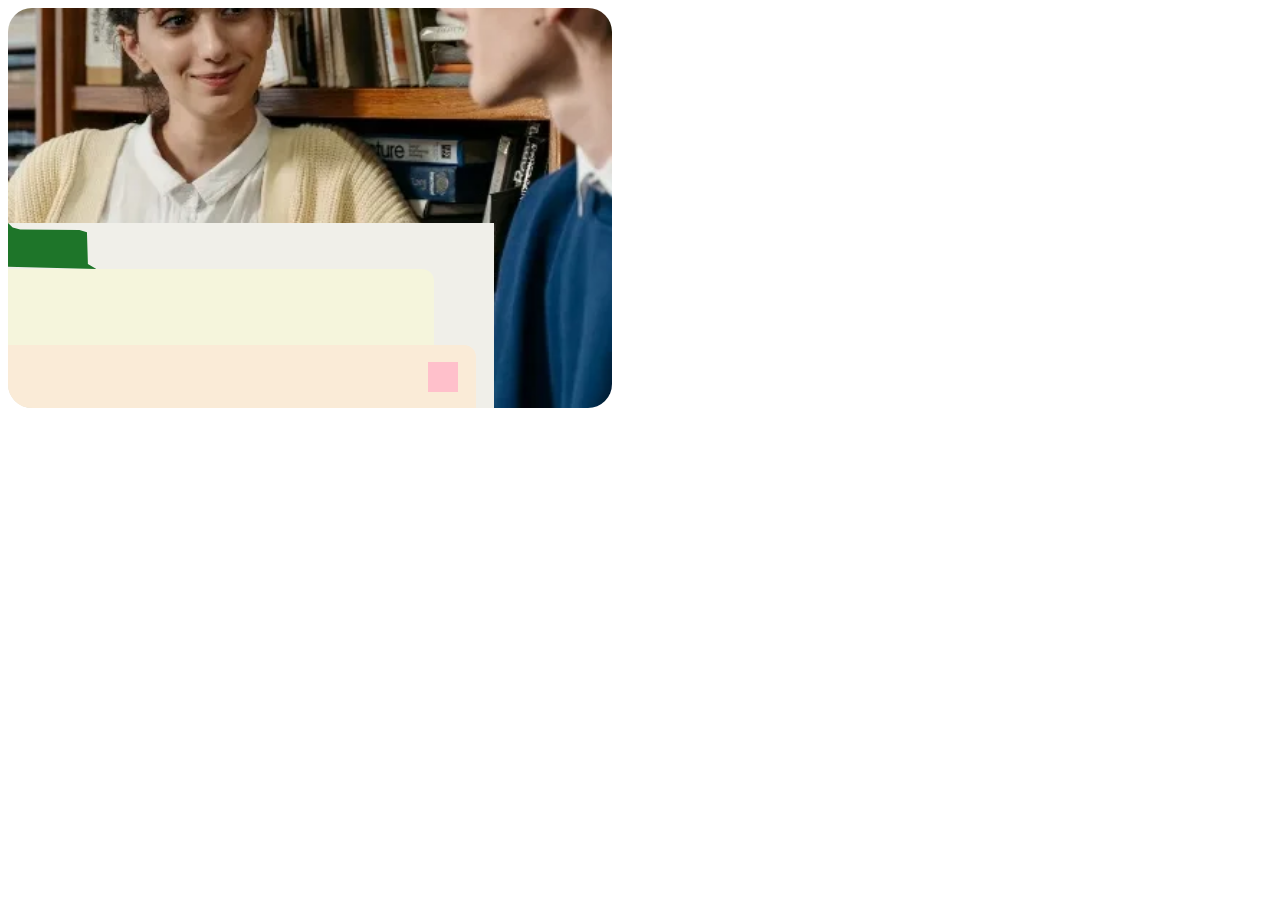
==== source/inset-card.html @ b499da46 "31/01" ====
<!DOCTYPE html>
<html lang="ru">
<head>
  <meta charset="UTF-8">
  <meta name="viewport" content="width=device-width, initial-scale=1.0">
  <meta name="robots" content="noindex, nofollow">
  <title>Плашка для текста в впуклыми углами</title>

  <!-- scss -->
  <link rel="stylesheet" href="sass/style.scss">
  <link rel="stylesheet" href="sass/nebo.scss">

  <style>
  .inset-card {
    position: relative;
    width: 604px;
    height: 400px;
    overflow: hidden;
    border-radius: 24px;
  }

  .inset-card__image-wrapper {
    width: 100%;
    height: 100%;
  }

  .inset-card__image {
    width: 100%;
    height: 100%;
    object-fit: cover;
    display: block;
  }

  .inset-card__content-wrapper {
    position: absolute;
    left: 0;
    bottom: 0;
    width: 486px;
    display: flex;
    flex-direction: column;
    background: #f0efe9;
  }

  .inset-card__date {
    background: rgb(30, 117, 41);
    width: 94px;
    height: 46px;
  }

  .inset-card__title {
    background: beige;
    width: 426px;
    height: 76px;
    border-radius: 0 12px 0 0;
  }

  .inset-card__bottom {
    background: antiquewhite;
    display: flex;
    align-items: center;
    width: 468px;
    height: 63px;
    border-radius: 0 12px 0 0;
  }

  .inset-card__button {
    width: 30px;
    height: 30px;
    background: pink;
    position: relative;
    left: 420px;
    display: flex;
  }

.date-pill {
  clip-path: polygon(
    0% 0%,
    5% 10%,
    13% 14%,
    76% 15%,
    84% 20%,
    85% 89%,
    94% 100%,
    0% 95%);
}

 </style>
</head>

<body>
  <main class="inset-card">
    <div class="inset-card__image-wrapper">
      <picture>
        <source
          media="(min-width: 1440px)"
          type="image/webp"
          srcset="
              img/inset/01-hor@1x.webp 1x,
              img/inset/01-hor@2x.webp 2x
            "
        >
        <source
          type="image/webp"
          srcset="
            img/inset/01-vert@1x.webp 1x,
            img/inset/01-vert@2x.webp 2x
          "
        >
        <img
          class="inset-card__image"
          src="img/inset/01-vert@1x.png"
          srcset="
            img/inset/01-vert@1x.png 1x,
            img/inset/01-vert@2x.png 2x
          "
          alt=""
        >
      </picture>
    </div>
    <div class="inset-card__content-wrapper">
      <div class="inset-card__date date-pill"></div>
      <div class="inset-card__title"></div>
      <div class="inset-card__bottom">
        <div class="inset-card__text"></div>
        <div class="inset-card__button">
          <a class="button" href="#"></a>
        </div>
      </div>
    </div>
  </main>
</body>
</html>
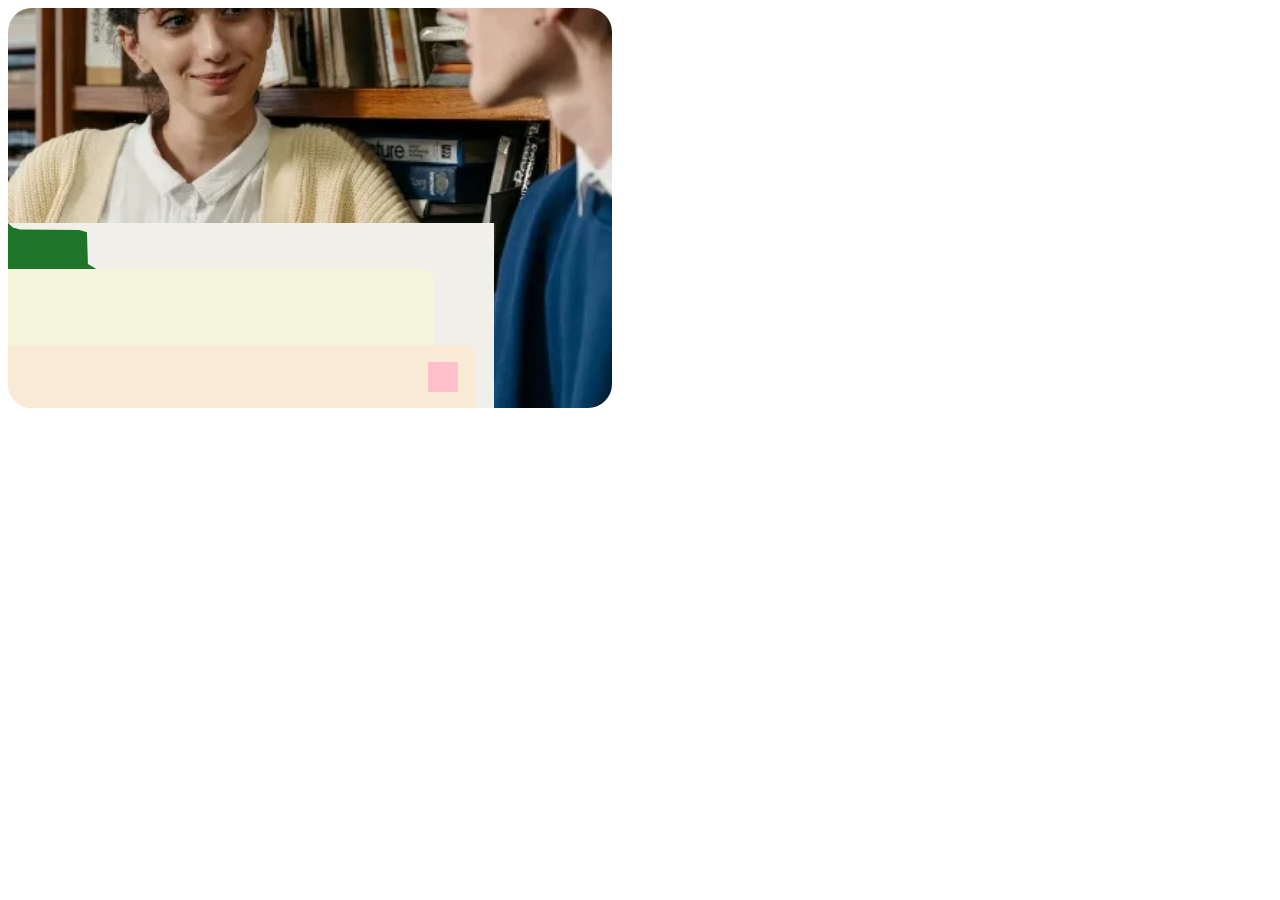
==== commit 764fb9ab: "21/01 (2)" ====
--- a/source/inset-card.html
+++ b/source/inset-card.html
@@ -81,7 +81,7 @@
     84% 20%,
     85% 89%,
     94% 100%,
-    0% 95%);
+    0% 100%);
 }
 
  </style>
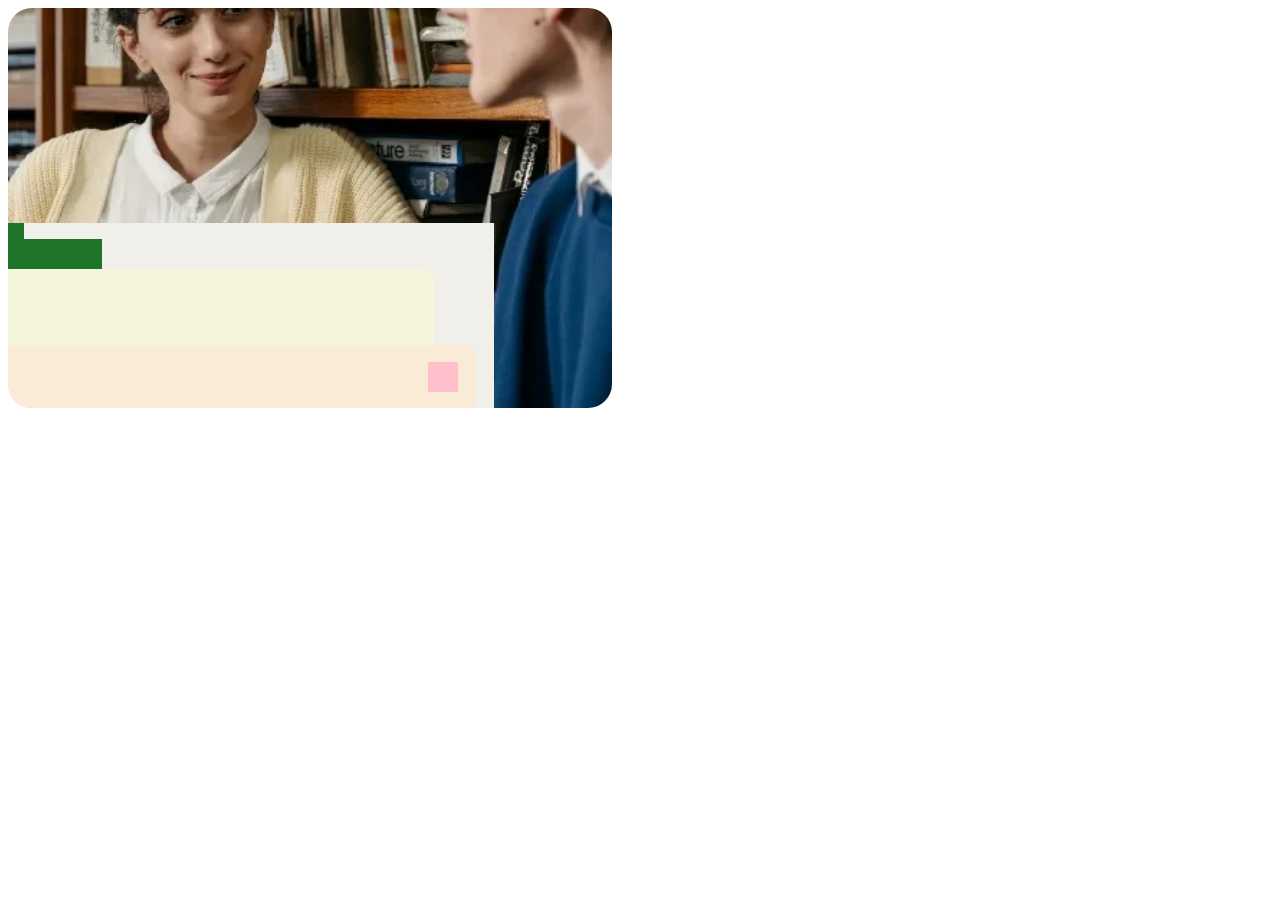
==== commit 251073e3: "03/02" ====
--- a/source/inset-card.html
+++ b/source/inset-card.html
@@ -72,7 +72,7 @@
     display: flex;
   }
 
-.date-pill {
+/* .date-pill {
   clip-path: polygon(
     0% 0%,
     5% 10%,
@@ -82,6 +82,19 @@
     85% 89%,
     94% 100%,
     0% 100%);
+} */
+
+.cut {
+  clip-path: polygon(
+    0 0,          /* левый верх */
+    16px 0,       /* идём вправо — начало среза */
+    16px 16px,    /* вниз — глубина среза */
+    94px 16px,    /* вправо до края */
+    94px 46px,    /* правый низ */
+    0 46px        /* левый низ */
+
+
+  );
 }
 
  </style>
@@ -118,7 +131,7 @@
       </picture>
     </div>
     <div class="inset-card__content-wrapper">
-      <div class="inset-card__date date-pill"></div>
+      <div class="inset-card__date cut"></div>
       <div class="inset-card__title"></div>
       <div class="inset-card__bottom">
         <div class="inset-card__text"></div>
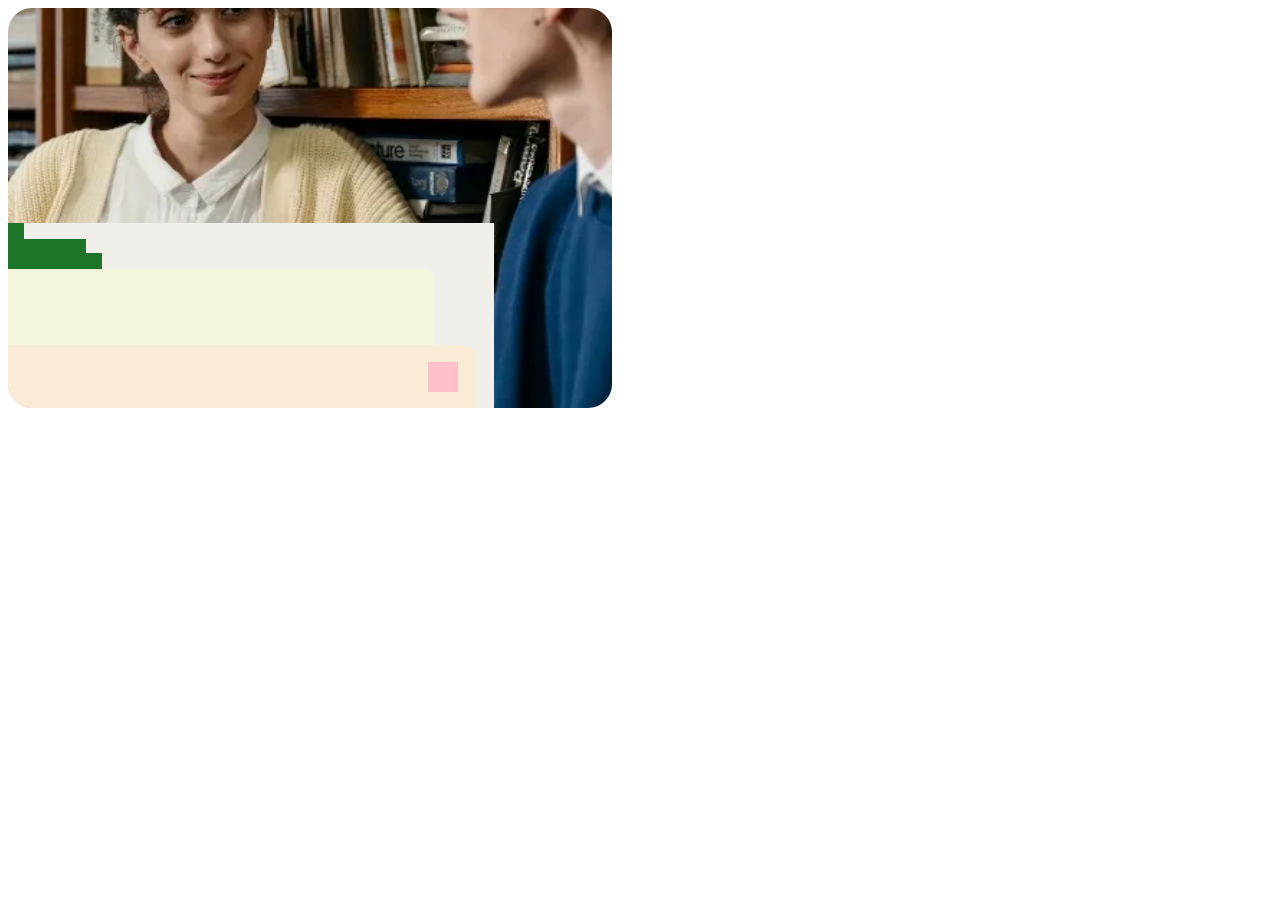
==== commit 1f8c043d: "06/02" ====
--- a/source/inset-card.html
+++ b/source/inset-card.html
@@ -85,16 +85,17 @@
 } */
 
 .cut {
-  clip-path: polygon(
-    0 0,          /* левый верх */
-    16px 0,       /* идём вправо — начало среза */
-    16px 16px,    /* вниз — глубина среза */
-    94px 16px,    /* вправо до края */
-    94px 46px,    /* правый низ */
-    0 46px        /* левый низ */
-
-
-  );
+clip-path: polygon(
+  0 0,        /* верхний левый */
+  16px 0,     /* вправо — верхний маленький квадрат */
+  16px 16px,  /* вниз */
+  78px 16px,  /* вправо — верх большого прямоугольника */
+  78px 30px,  /* вниз */
+  94px 30px,  /* вправо — правый нижний квадрат */
+  94px 46px,  /* вниз */
+  78px 46px,  /* влево */
+  0 46px      /* левый низ */
+);
 }
 
  </style>
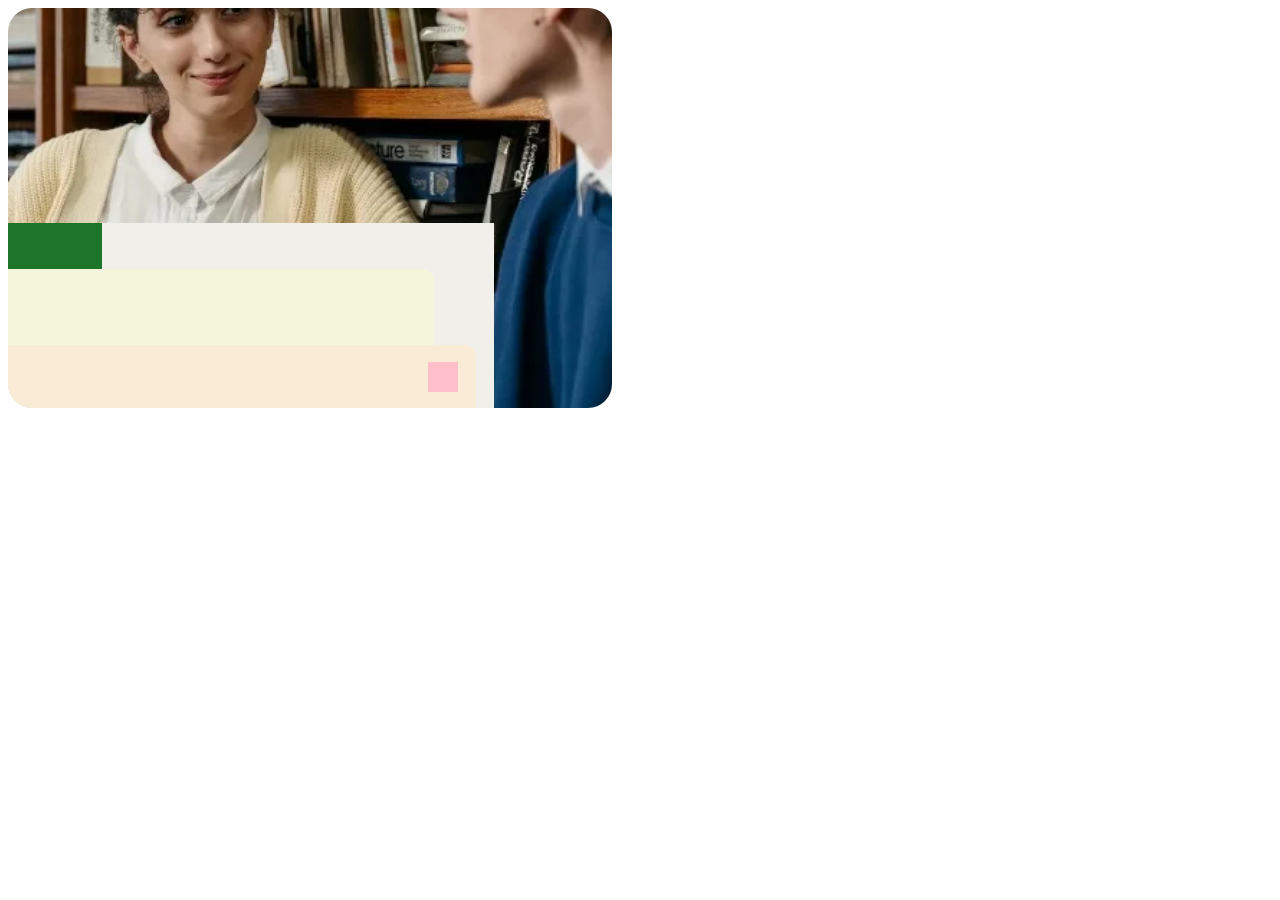
==== commit 77c9443b: "07/02" ====
--- a/source/inset-card.html
+++ b/source/inset-card.html
@@ -6,7 +6,6 @@
   <meta name="robots" content="noindex, nofollow">
   <title>Плашка для текста в впуклыми углами</title>
 
-  <!-- scss -->
   <link rel="stylesheet" href="sass/style.scss">
   <link rel="stylesheet" href="sass/nebo.scss">
 
@@ -72,30 +71,24 @@
     display: flex;
   }
 
-/* .date-pill {
+.cut {
   clip-path: polygon(
-    0% 0%,
-    5% 10%,
-    13% 14%,
-    76% 15%,
-    84% 20%,
-    85% 89%,
-    94% 100%,
-    0% 100%);
-} */
+    0 0,        /* верхний левый */
+    16px 0,     /* вправо — верхний маленький квадрат */
+    16px 16px,  /* вниз */
+    78px 16px,  /* вправо — верх большого прямоугольника */
+    78px 30px,  /* вниз */
+    94px 30px,  /* вправо — правый нижний квадрат */
+    94px 46px,  /* вниз */
+    78px 46px,  /* влево */
+    0 46px      /* левый низ */
+  );
+}
 
-.cut {
-clip-path: polygon(
-  0 0,        /* верхний левый */
-  16px 0,     /* вправо — верхний маленький квадрат */
-  16px 16px,  /* вниз */
-  78px 16px,  /* вправо — верх большого прямоугольника */
-  78px 30px,  /* вниз */
-  94px 30px,  /* вправо — правый нижний квадрат */
-  94px 46px,  /* вниз */
-  78px 46px,  /* влево */
-  0 46px      /* левый низ */
-);
+.nebo {
+  --nb-r: 16px;
+  --nb-w: 42px;
+  --nb-h: 16px;
 }
 
  </style>
@@ -132,7 +125,7 @@
       </picture>
     </div>
     <div class="inset-card__content-wrapper">
-      <div class="inset-card__date cut"></div>
+      <div class="inset-card__date nebo nebo--tr"></div>
       <div class="inset-card__title"></div>
       <div class="inset-card__bottom">
         <div class="inset-card__text"></div>
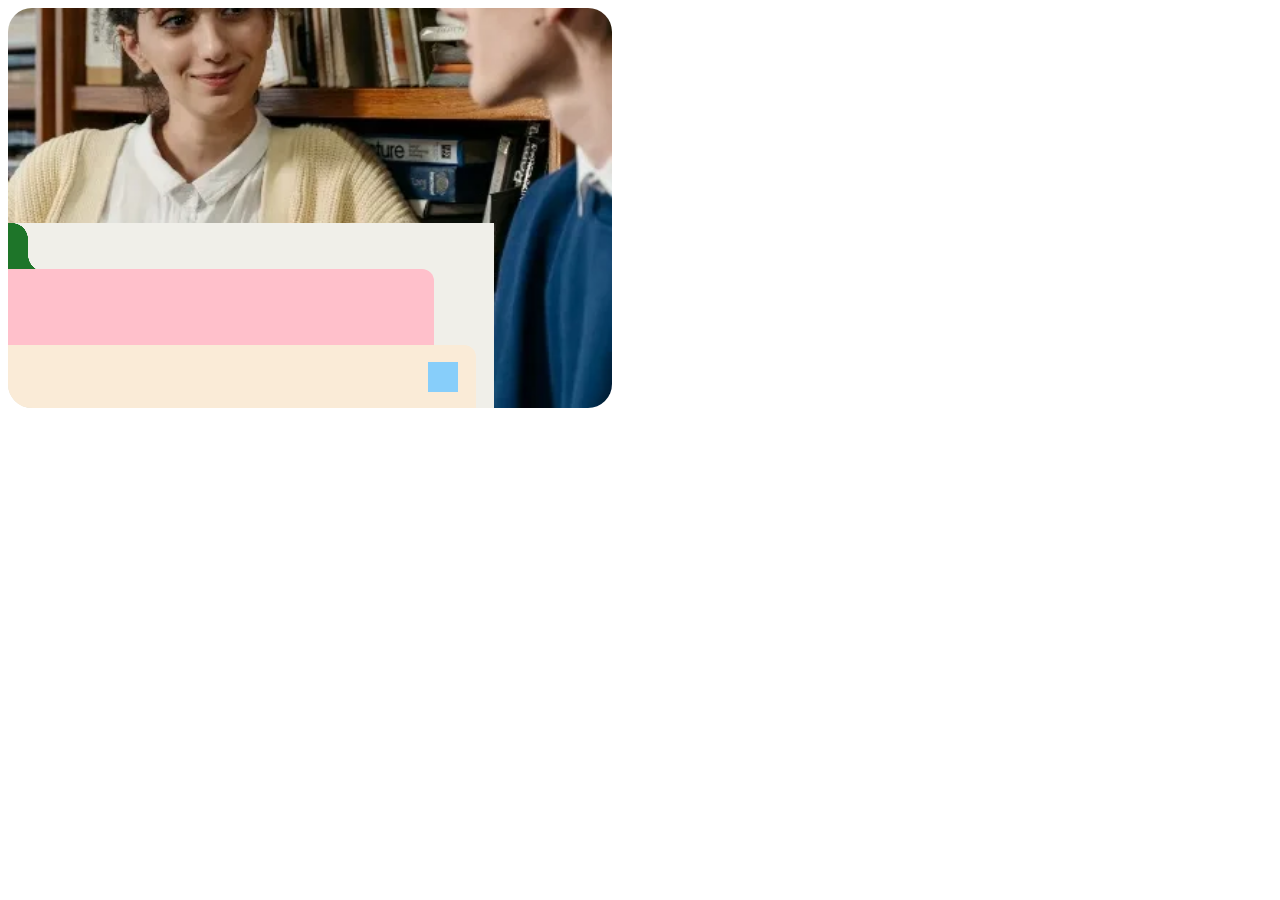
==== commit 10d40b57: "09/02" ====
--- a/source/inset-card.html
+++ b/source/inset-card.html
@@ -7,7 +7,7 @@
   <title>Плашка для текста в впуклыми углами</title>
 
   <link rel="stylesheet" href="sass/style.scss">
-  <link rel="stylesheet" href="sass/nebo.scss">
+  <link rel="stylesheet" href="nebo.css">
 
   <style>
   .inset-card {
@@ -47,7 +47,7 @@
   }
 
   .inset-card__title {
-    background: beige;
+    background: pink;
     width: 426px;
     height: 76px;
     border-radius: 0 12px 0 0;
@@ -65,7 +65,7 @@
   .inset-card__button {
     width: 30px;
     height: 30px;
-    background: pink;
+    background: lightskyblue;
     position: relative;
     left: 420px;
     display: flex;
--- a/source/nebo.css
+++ b/source/nebo.css
@@ -0,0 +1,107 @@
+.nebo {
+  --nb-r: 20px;
+  --nb-w: 20px;
+  --nb-h: 20px;
+
+  /* Fine-tuned radiuses */
+  --nb-cor1-rw: var(--nb-r);
+  --nb-cor1-rh: var(--nb-r);
+  --nb-cor2-rw: var(--nb-r);
+  --nb-cor2-rh: var(--nb-r);
+  --nb-curve-rw: var(--nb-r);
+  --nb-curve-rh: var(--nb-r);
+
+  --_nb-smooth: 98%;
+
+  /* Curve positions list */
+  --_nb-curve-pos-tl: 0 0;
+  --_nb-curve-pos-tr: 100% 0;
+  --_nb-curve-pos-bl: 0 100%;
+  --_nb-curve-pos-br: 100% 100%;
+
+  /* Setting default curve position (bottom right corner) */
+  --_nb-curve-pos: var(--_nb-curve-pos-br);
+
+  --_nb-mask-image: 
+    linear-gradient(to bottom, #000, #000),
+    linear-gradient(to bottom, #000, #000),
+    linear-gradient(to bottom, #000, #000),
+    linear-gradient(to bottom, #000, #000),
+    radial-gradient(closest-side at center, #000 var(--_nb-smooth), transparent 100%),
+    radial-gradient(closest-side at center, #000 var(--_nb-smooth), transparent 100%),
+    radial-gradient(farthest-side at var(--_nb-curve-pos), transparent var(--_nb-smooth), #000 100%);
+
+  --_nb-mask-size: 
+    100% calc(100% - var(--nb-h) - var(--nb-cor1-rh) - var(--nb-curve-rh) - var(--nb-cor2-rh)),
+    calc(100% - var(--nb-cor1-rw)) calc(100% - var(--nb-h) - var(--nb-curve-rh) - var(--nb-cor2-rh)),
+    calc(100% - var(--nb-w) - var(--nb-curve-rw) - var(--nb-cor1-rw)) calc(100% - var(--nb-cor2-rh)),
+    calc(100% - var(--nb-w) - var(--nb-cor1-rw) - var(--nb-curve-rw) - var(--nb-cor2-rw)) 100%,
+    calc(var(--nb-cor1-rw) * 2) calc(var(--nb-cor1-rh) * 2),
+    calc(var(--nb-cor2-rw) * 2) calc(var(--nb-cor2-rh) * 2),
+    calc(var(--nb-curve-rw) + 0.5px) calc(var(--nb-curve-rh) + 0.5px);
+
+  /* Masks positions list */
+  --_nb-mask-position-tl: 
+    100% 100%,
+    100% 100%,
+    100% 100%,
+    100% 100%,
+    0 calc(var(--nb-h) + var(--nb-curve-rh) + var(--nb-cor2-rh)),
+    calc(var(--nb-w) + var(--nb-cor1-rw) + var(--nb-curve-rw)) 0,
+    calc(var(--nb-w) + var(--nb-cor1-rw)) calc(var(--nb-h) + var(--nb-cor2-rh));
+
+  --_nb-mask-position-tr: 
+    0 100%,
+    0 100%,
+    0 100%,
+    0 100%,
+    100% calc(var(--nb-h) + var(--nb-curve-rh) + var(--nb-cor2-rh)),
+    calc(100% - var(--nb-w) - var(--nb-curve-rw) - var(--nb-cor1-rw)) 0,
+    calc(100% - var(--nb-w) - var(--nb-cor1-rw)) calc(var(--nb-h) + var(--nb-cor2-rh));
+
+  --_nb-mask-position-bl: 
+    100% 0,
+    100% 0,
+    100% 0,
+    100% 0,
+    0 calc(100% - var(--nb-h) - var(--nb-curve-rh) - var(--nb-cor2-rh)),
+    calc(var(--nb-w) + var(--nb-curve-rw) + var(--nb-cor1-rw)) 100%,
+    calc(var(--nb-w) + var(--nb-cor1-rw)) calc(100% - var(--nb-h) - var(--nb-cor2-rh));
+
+  --_nb-mask-position-br: 
+    0 0,
+    0 0,
+    0 0,
+    0 0,
+    100% calc(100% - var(--nb-h) - var(--nb-curve-rh) - var(--nb-cor2-rh)),
+    calc(100% - var(--nb-w) - var(--nb-curve-rw) - var(--nb-cor1-rw)) 100%,
+    calc(100% - var(--nb-w) - var(--nb-cor1-rw)) calc(100% - var(--nb-h) - var(--nb-cor2-rh));
+
+  /* Setting default mask position (bottom right corner) */
+  --_nb-mask-position: var(--_nb-mask-position-br);
+
+  mask-image: var(--_nb-mask-image);
+  mask-size: var(--_nb-mask-size);
+  mask-position: var(--_nb-mask-position);
+  mask-repeat: no-repeat;
+}
+
+.nebo--tl {
+  --_nb-curve-pos: var(--_nb-curve-pos-tl);
+  --_nb-mask-position: var(--_nb-mask-position-tl);
+}
+
+.nebo--tr {
+  --_nb-curve-pos: var(--_nb-curve-pos-tr);
+  --_nb-mask-position: var(--_nb-mask-position-tr);
+}
+
+.nebo--bl {
+  --_nb-curve-pos: var(--_nb-curve-pos-bl);
+  --_nb-mask-position: var(--_nb-mask-position-bl);
+}
+
+.nebo--br {
+  --_nb-curve-pos: var(--_nb-curve-pos-br);
+  --_nb-mask-position: var(--_nb-mask-position-br);
+}
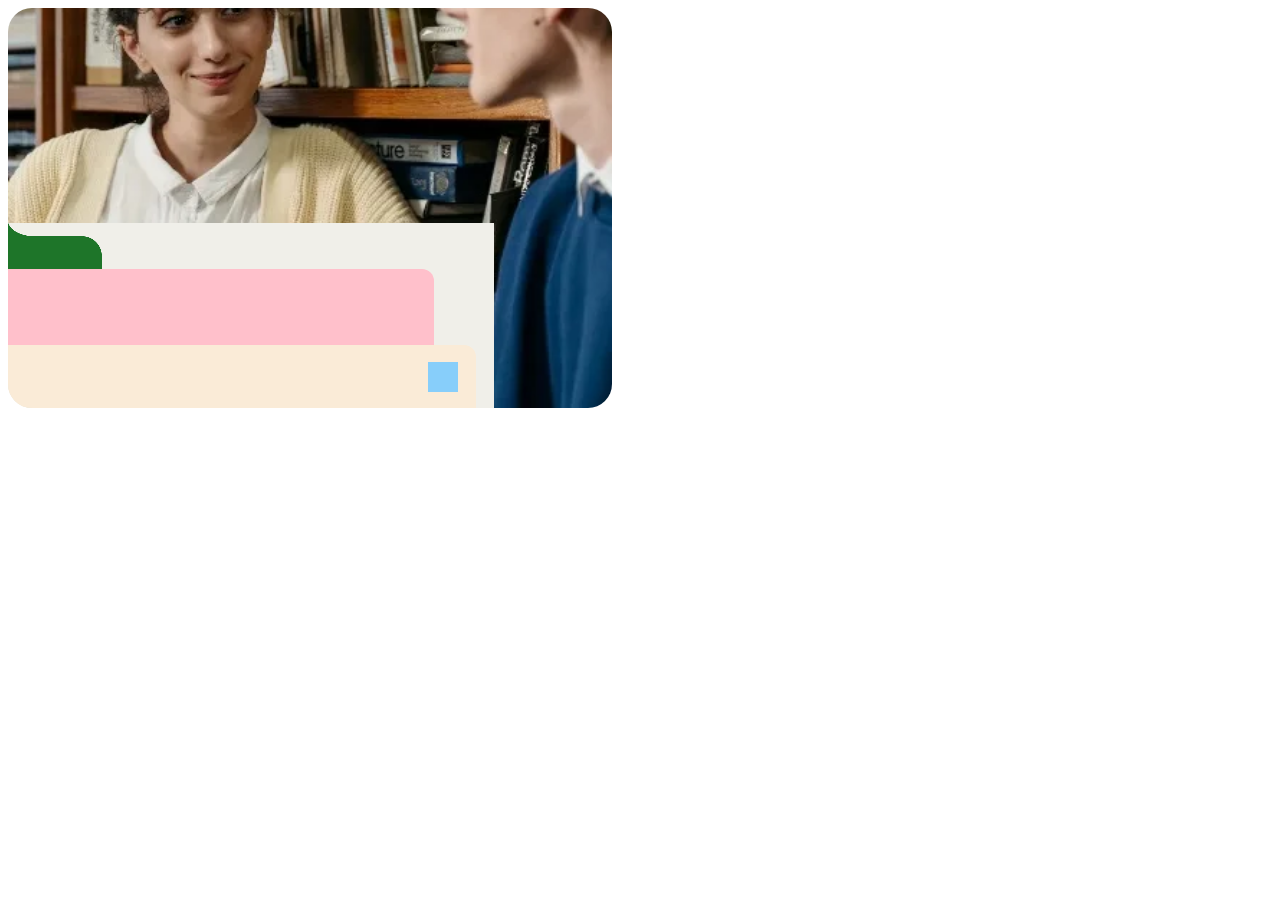
==== commit 76965b73: "10/02" ====
--- a/source/inset-card.html
+++ b/source/inset-card.html
@@ -86,9 +86,12 @@
 }
 
 .nebo {
-  --nb-r: 16px;
-  --nb-w: 42px;
-  --nb-h: 16px;
+--nb-h: -12px;
+--nb-w: 47px;
+--nb-cor2-rw: 4px;
+--nb-cor2-rh: 9px;
+--nb-curve-rw: 27px;
+--nb-curve-rh: 16px;
 }
 
  </style>
